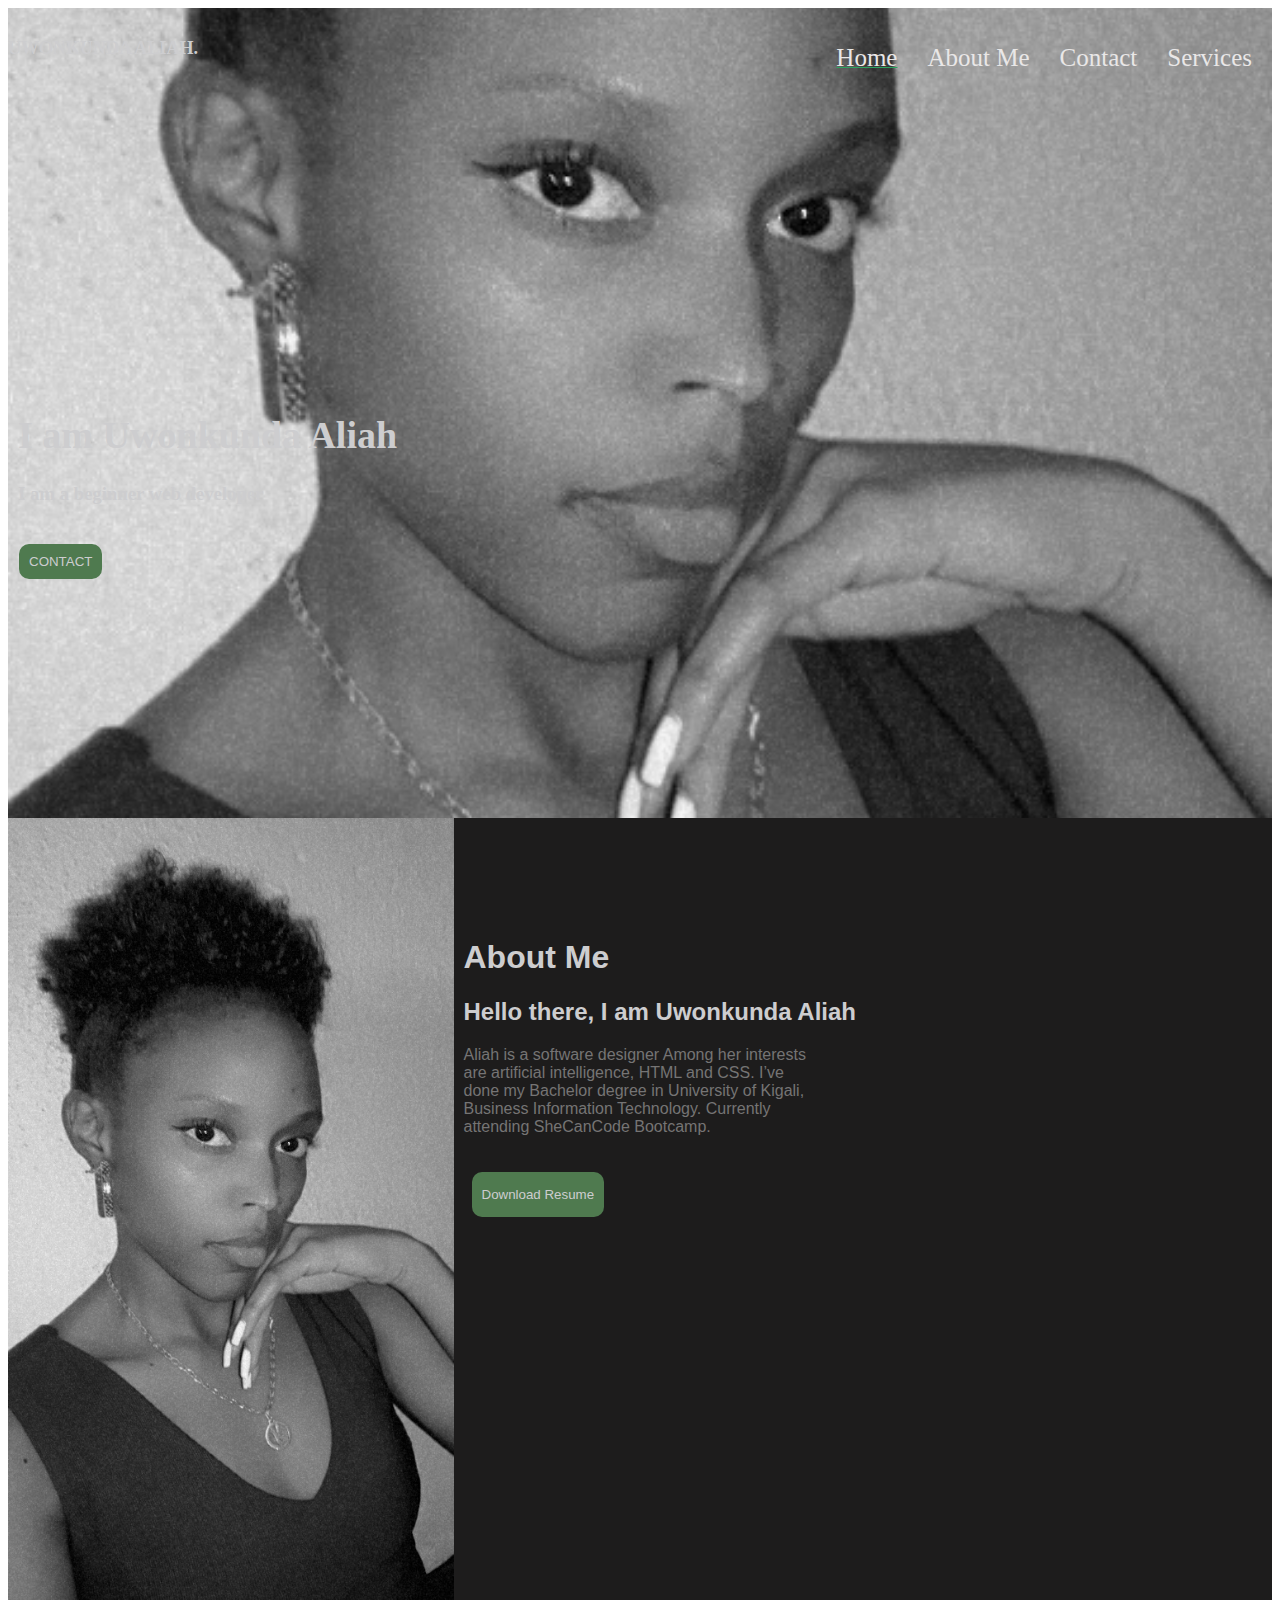
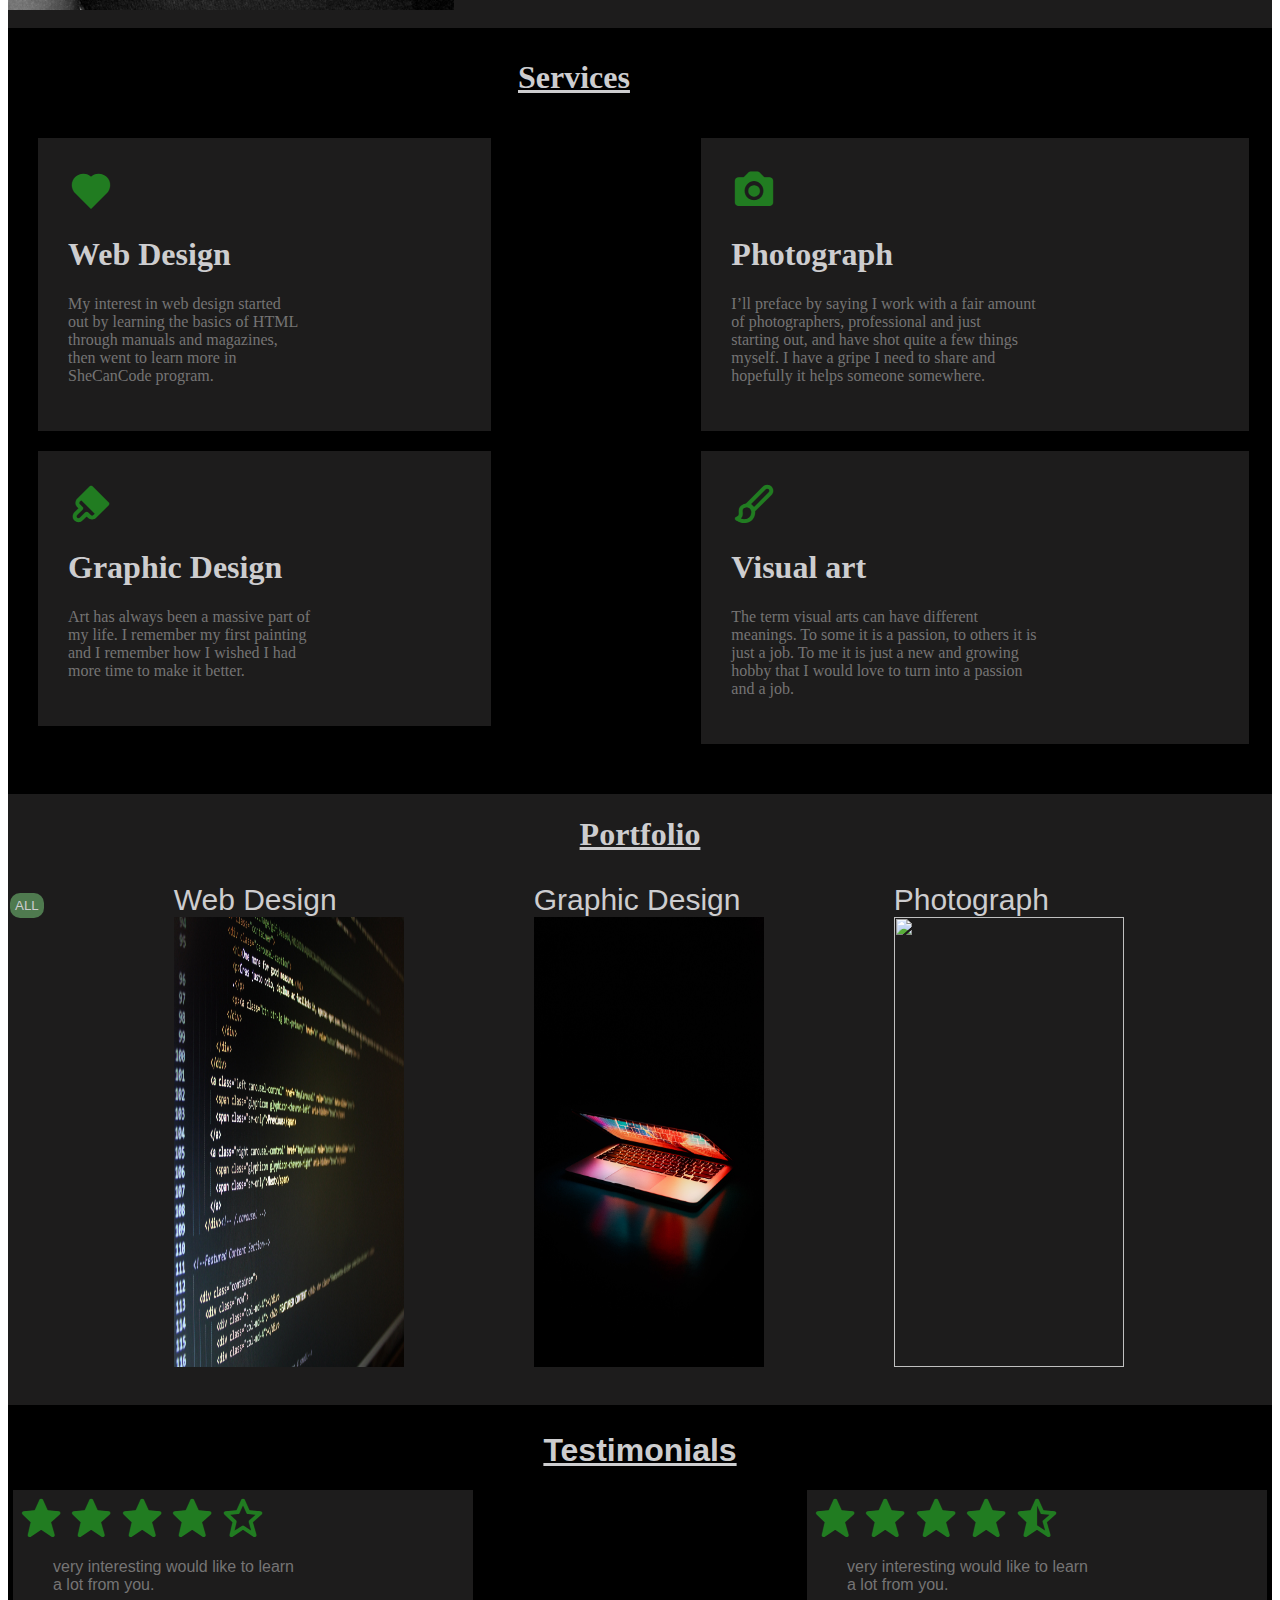
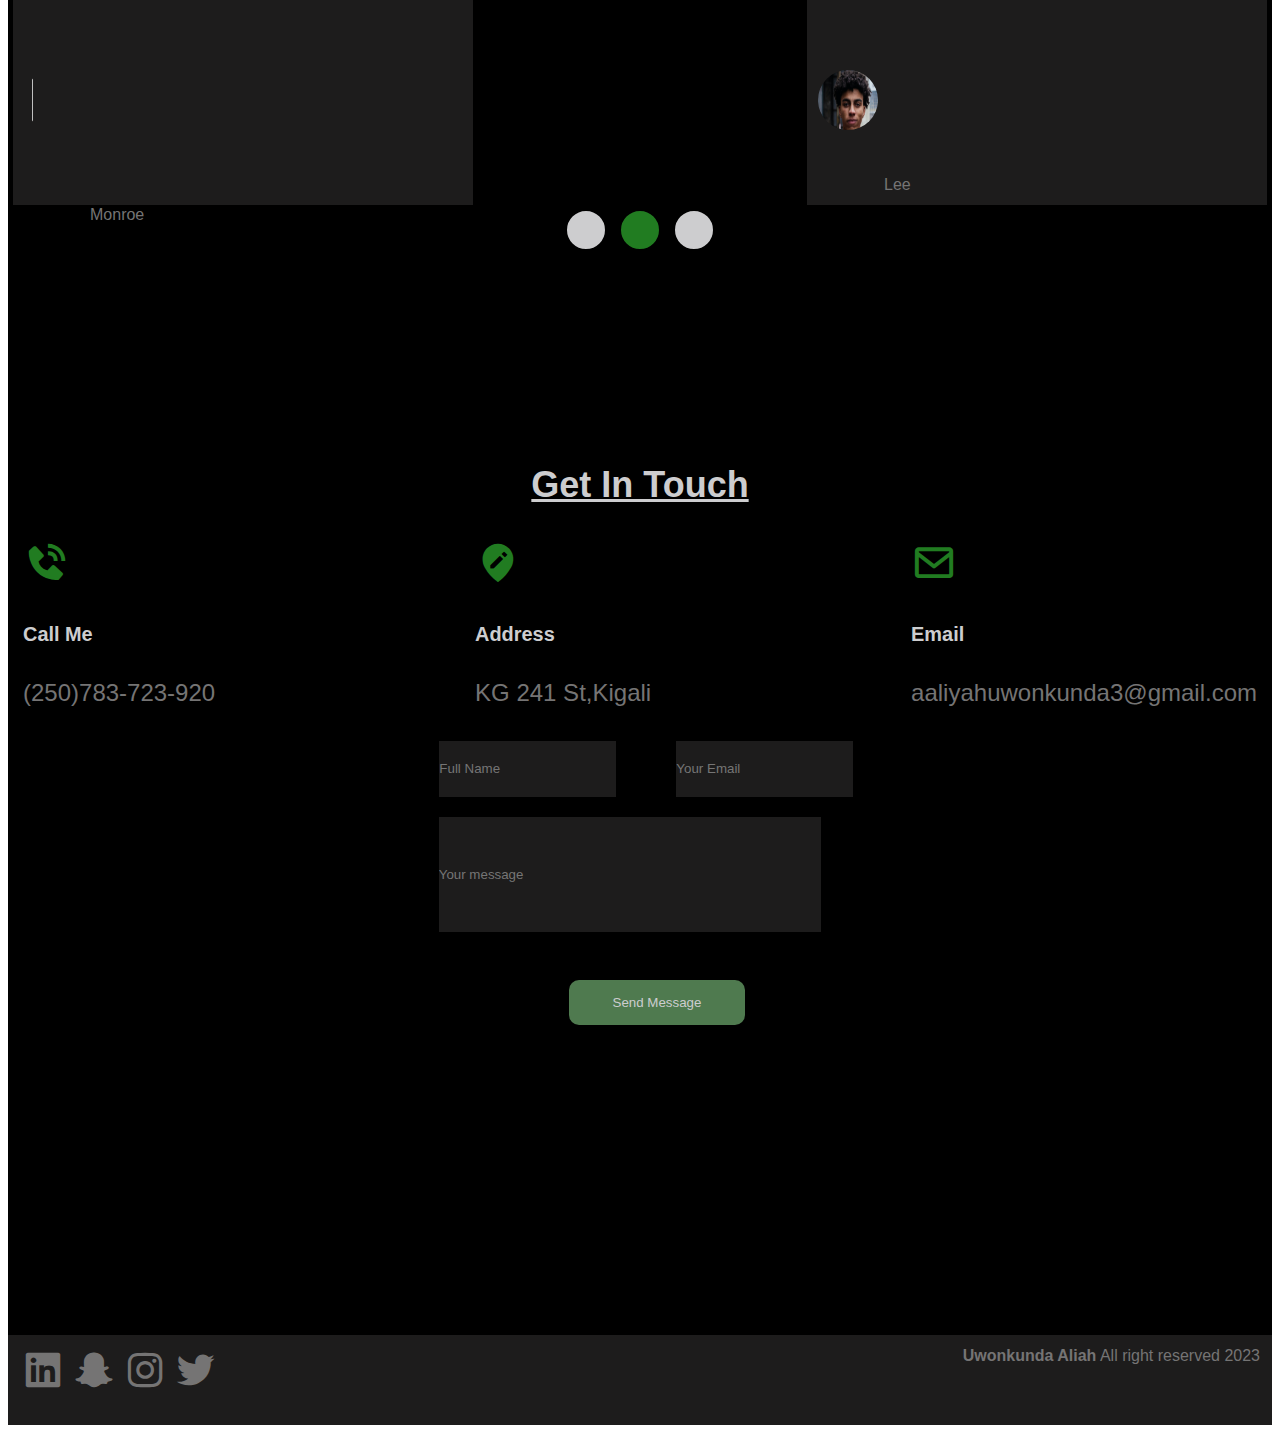
==== index.html @ 4425baaa "yes" ====
<!DOCTYPE html>
<html lang="en">
<head>
    <meta charset="UTF-8">
    <meta http-equiv="X-UA-Compatible" content="IE=edge">
    <meta name="viewport" content="width=device-width, initial-scale=1.0">
    <title>Portfolio</title>
    <link rel="stylesheet" href="./styles/index.css"/>
</head>
<link href='https://unpkg.com/boxicons@2.1.4/css/boxicons.min.css' rel='stylesheet'>
<body>
    <div class ="body">  
        <div class="home-content">
        <div class="header">
            <div class="name"><h2>UWONKUNDA ALIAH.</h2></div>
        <div class="navibar">
            <ul>
            <li class="Home"><a href="#">Home</a></li>
            <li><a href="#">About Me</a></li>
            <li><a href="#">Contact</a></li>
            <li><a href="#">Services</a></li>
            
            </ul>
        </div>
        </div>
        <div class="u">
            <div class="ali"><h1>I am Uwonkunda Aliah</h1></div>
            <h3>I am a beginner web developer</h3>
            <div class="first"><button>CONTACT</button></div>
        </div>
        </div>
        <div class="aboutus">
            <div class="about-image">
                <img src="/images/Aalyah.jpg">
            </div>
            <div class="about-content">
                <h1>About Me</h1>
                <h2>Hello there, I am Uwonkunda Aliah</h2>
                <p>Aliah is a software designer Among her interests <br/>
                    are artificial intelligence, HTML and CSS. I’ve <br/>
                    done my Bachelor degree in University of Kigali, <br/>Business Information Technology. Currently <br/>attending SheCanCode Bootcamp.</p>
                <div class="second"><button>Download Resume</button></div>
            </div>
            </div>
            <div class="services">
            <div class="ser"><h1>Services</h1></div>
            <div class="service">
                <div class="heart"><div class="box">
                    <i class='bx bxs-heart'></i>
                    <h1>Web Design</h1>
                    <p>
                        My interest in web design started <br/>
                        out by learning the basics of HTML <br/>
                        through manuals and magazines, <br/>
                        then went to learn more in <br/>SheCanCode program.
                    </p>
                </div>
                <div class="box">
                    <i class='bx bxs-brush'></i>
                    <h1>Graphic Design</h1>
                    <p>
                        Art has always been a massive part of <br/>
                        my life. I remember my first painting <br/>
                        and I remember how I wished I had <br/>more time to make it better.
                    </p>
                </div></div>
                <div class="camera"><div class="box">
                    <i class='bx bxs-camera'></i>
                    <h1>Photograph</h1>
                    <p>
                        I’ll preface by saying I work with a fair amount <br/>
                        of photographers, professional and just 
                        <br/>starting out, and have shot quite a few things <br/>myself. I have a gripe I need to share and <br/>hopefully it helps someone somewhere.
                    </p>
                </div>
                <div class="box">
                    <i class='bx bx-paint'></i>
                    <h1>Visual art</h1>
                    <p>
                        The term visual arts can have different <br/>
                        meanings. To some it is a passion, to others it is <br/>just a job. To me it is just a new and growing <br/>hobby that I would love to turn into a passion <br/>and a job.
                    </p>
                </div></div>  
        </div>
    </div>
        <div class="portfolio">
            <div class="po"><h1>Portfolio</h1></div>
            
            <div class="port">
                
                <ul>
                <li><div class="third"><button>ALL</button></div></li>
                <li>Web Design <div class="Portfolio-image"><img src="/images/web.jpg"></div></li>
                <li>Graphic Design <div class="Portfolio-image"><img src="/images/ui.jpg"></div></li>
                <li>Photograph <div class="Portfolio-image"><img src="/images/photo.jpg"></div></li>
                </ul>
            </div>
        </div>
        <div class="testimoni">
        <div class="te"><h1>Testimonials</h1></div>
        <div class="testimonial">
            <div class="bo1"><i class='bx bxs-star'></i>
                <i class='bx bxs-star'></i>
                <i class='bx bxs-star'></i>
                <i class='bx bxs-star'></i>
                <i class='bx bx-star' ></i>
            <div class="para"><p>very interesting would like to learn <br/>
                a lot from you.</p></div>
                <div class="ima"><img src="/images/monroe.jpg"><span class="lee">Monroe</p></span></div>
            </div>
        <div class="bo1"><i class='bx bxs-star'></i>
            <i class='bx bxs-star'></i>
            <i class='bx bxs-star'></i>
            <i class='bx bxs-star'></i>
            <i class='bx bxs-star-half' ></i>
            <div class="para"><p>very interesting would like to learn <br/>
            a lot from you.</p></div>
            <div class="ima"><img src="/images/lee.jpg"><span class="lee">Lee</p></span></div>
        </div>
    </div>
    <div class="circle">
        <svg width="50" height="50">
            <circle cx="25" cy="25" r="20" stroke="black" stroke-width="2" fill="rgb(205, 205, 207)" />
        </svg>        
        <svg width="50" height="50">
            <circle cx="25" cy="25" r="20" stroke="black" stroke-width="2" fill="rgb(33, 124, 33)" />
          </svg>
          <svg width="50" height="50">
            <circle cx="25" cy="25" r="20" stroke="black" stroke-width="2" fill="rgb(205, 205, 207)" />
        </svg>         
    </div>
    </div>
    <div class="get">
        <div class="ge"><h1>Get In Touch</h1></div>
        <div class="getin">
        <div class="phone">
            <i class='bx bxs-phone-call'></i>
            <h5>Call Me</h5>
            <p>(250)783-723-920</p>
        </div>
        <div class="address">
            <i class='bx bxs-edit-location' ></i>
            <h5>Address</h5>
            <p>KG 241 St,Kigali</p>
        </div>
        <div class="address">
            <i class='bx bx-envelope' ></i>
            <h5>Email</h5>
            <p>aaliyahuwonkunda3@gmail.com</p>
        </div>
        </div>
    <div class="form">
        <div class="fo">
        <input type="text" placeholder="Full Name"><br/> <br/>
        <input type="text" placeholder="Your Email"><br/> <br/></div>
        <div class="for"><input type="text" placeholder="Your message"><br/> <br/></div>
    </div>
    <div class="bu"><button>Send Message</button></div>
    </div>
    <div class="last">
        <div class="icon">
            <i class='bx bxl-linkedin-square'></i>
            <i class='bx bxl-snapchat' ></i>
            <i class='bx bxl-instagram'></i>
            <i class='bx bxl-twitter'></i>
        </div>
        <div class="co"><span>Uwonkunda Aliah</span> All right reserved 2023</div>
    </div>
    </div>
</body>
</html>
---- styles/index.css ----
* {
    margin: o;
    padding: 0;
    box-sizing: border-box;
}
.header {
display: flex;
justify-content:space-between;
color: rgb(205, 205, 207);
}
.ali{
    font-size: 19px;
}
.name {
padding-top: 15px;
font-size: 12px;
}
.u {
padding-top: 300px;
padding-left: 10px;
color: rgb(205, 205, 207);
}
.first button {
    margin-left: 1px;
}
.navibar {
    margin-right: 20px;
    margin-top: 20px;
}
.navibar ul {
    display: flex;
    gap: 30px;
}
.navibar ul li a {
    text-decoration: none;
    font-size: 25px;
    color:rgb(233, 231, 231);
}
.navibar ul li{
    list-style: none;
}
.Home {
    color: rgb(44, 163, 94);
    text-decoration: underline;
}
.home-content{
    height: 90vh;
    background-image:url("../images/Aalyah.jpg");
    background-repeat: no-repeat;
    background-size: cover;
    background-position: center;
}
button{
    padding: 10px;
    margin-left: 180px;
    margin-top: 20px;
    border-radius: 10px;
    border: none;
    background-color: rgb(79, 122, 79);
    color:rgb(205, 205, 207);
}
.aboutus {
    display: flex;
  gap: 10px;
  background-color: rgb(29, 28, 28);
  height: 90vh;
  font-family: Verdana, Geneva, Tahoma, sans-serif;
}
.about-image img{
    height:88vh;    
}
.about-content {
    padding-top: 100px;
    color: rgb(205, 205, 207);
}
.about-content p{
    color: rgb(117, 116, 116);
}
.second button{
margin-left: 8px;
height: 5vh;
}
.services{
    color:rgb(205, 205, 207);
    background-color: black;
    padding: 10px;
}
.service{
    display: flex;
    /* justify-content: space-between; */
    gap: 30%;
    padding: 20px;
}
.ser {
    margin-left: 500px;
    text-decoration: underline;
    color: rgb(205, 205, 207);
}
.box{
    background-color:rgb(29, 28, 28);
    margin-bottom: 20px;
    padding: 30px;
    width: 150%;
}
.box p{
    color:rgb(117, 116, 116);
}
.portfolio{
    background-color: rgb(29, 28, 28);
    padding: 1px;
}
.po{
    color: rgb(205, 205, 207);
    text-align: center;
    text-decoration: underline;
}
.Portfolio-image img{
    width: 230px;
    height: 50vh;
}
.third button{
    margin-left: 1px;
    margin-top: 8px;
    color: rgb(205, 205, 207);
    font-family: Impact, Haettenschweiler, 'Arial Narrow Bold', sans-serif;
    padding: 5px;
}
.port ul{
    display: flex;
    /* justify-content: space-between; */
    gap: 130px;
    list-style: none;
    color: rgb(205, 205, 207);
    font-size: 30px;
    font-family: Impact, Haettenschweiler, 'Arial Narrow Bold', sans-serif;

}
.testimoni{
    background-color: black;
    color:rgb(117, 116, 116);
    padding: 5px;
    height: 70vh;
    font-family: Verdana, Geneva, Tahoma, sans-serif;
}
.te{
    text-align: center;
    text-decoration: underline;
    color: rgb(205, 205, 207);
}
.testimonial{
    display: flex;
    justify-content: space-between;
}
.ima img{
    clip-path: circle(30px at center);
    width: 16%;
    height: 20vh;
    padding-left: 1%;
    padding-top: 30px;
}
.bo1{
    background-color:rgb(29, 28, 28);
    width: 460px;
    height: 35vh;
    padding: 5px;
}
.para{
    padding-left: 35px;
}
i{
    color:rgb(33, 124, 33);
    font-size: 46px;
}
.circle{
    text-align: center;
}
.get{
    background-color: black;
    color:rgb(117, 116, 116) ;
    padding: 5px;
    font-size: 24px;
    height: 100vh;
    font-family: Verdana, Geneva, Tahoma, sans-serif;
}
.get h5{
    color: rgb(205, 205, 207);
}
.getin{
    display: flex;
    justify-content: space-between;
    padding: 10px;
}
.ge{
    text-align: center;
    text-decoration: underline;
    color: rgb(205, 205, 207);
    font-size: 18px;
}
.form{
    /* display: block;
    justify-content: space-between; */
    color: rgb(29, 28, 28);
}
.fo{
    display: flex;
    gap: 30px;
    padding-left: 34%;
}
.for input{
    padding-top: 50px;
    padding-bottom: 50px;
    padding-right: 50px;
    width: 31%;
}
.for{
    text-align: center;
    margin-top: 20px;
    padding-right: 20px;
}
input{
    background-color:rgb(29, 28, 28) ;
    border: none;
}
.bu{
    padding-left: 30%;
}
.bu button{
    width: 20%;
    height: 5vh;
}
.last{
    display: flex;
    justify-content: space-between;
    background-color: rgb(29, 28, 28);
    height: 10vh;
    color: rgb(117, 116, 116);
    padding: 12px;
}
.icon i{
    color: rgb(117, 116, 116) ;
}
.icon{
    display: flex;
    gap: 5px;
    /* padding: 12px; */
}
.co span{
    font-weight: bolder;
}
.co{
    font-family: 'Franklin Gothic Medium', 'Arial Narrow', Arial, sans-serif;
}
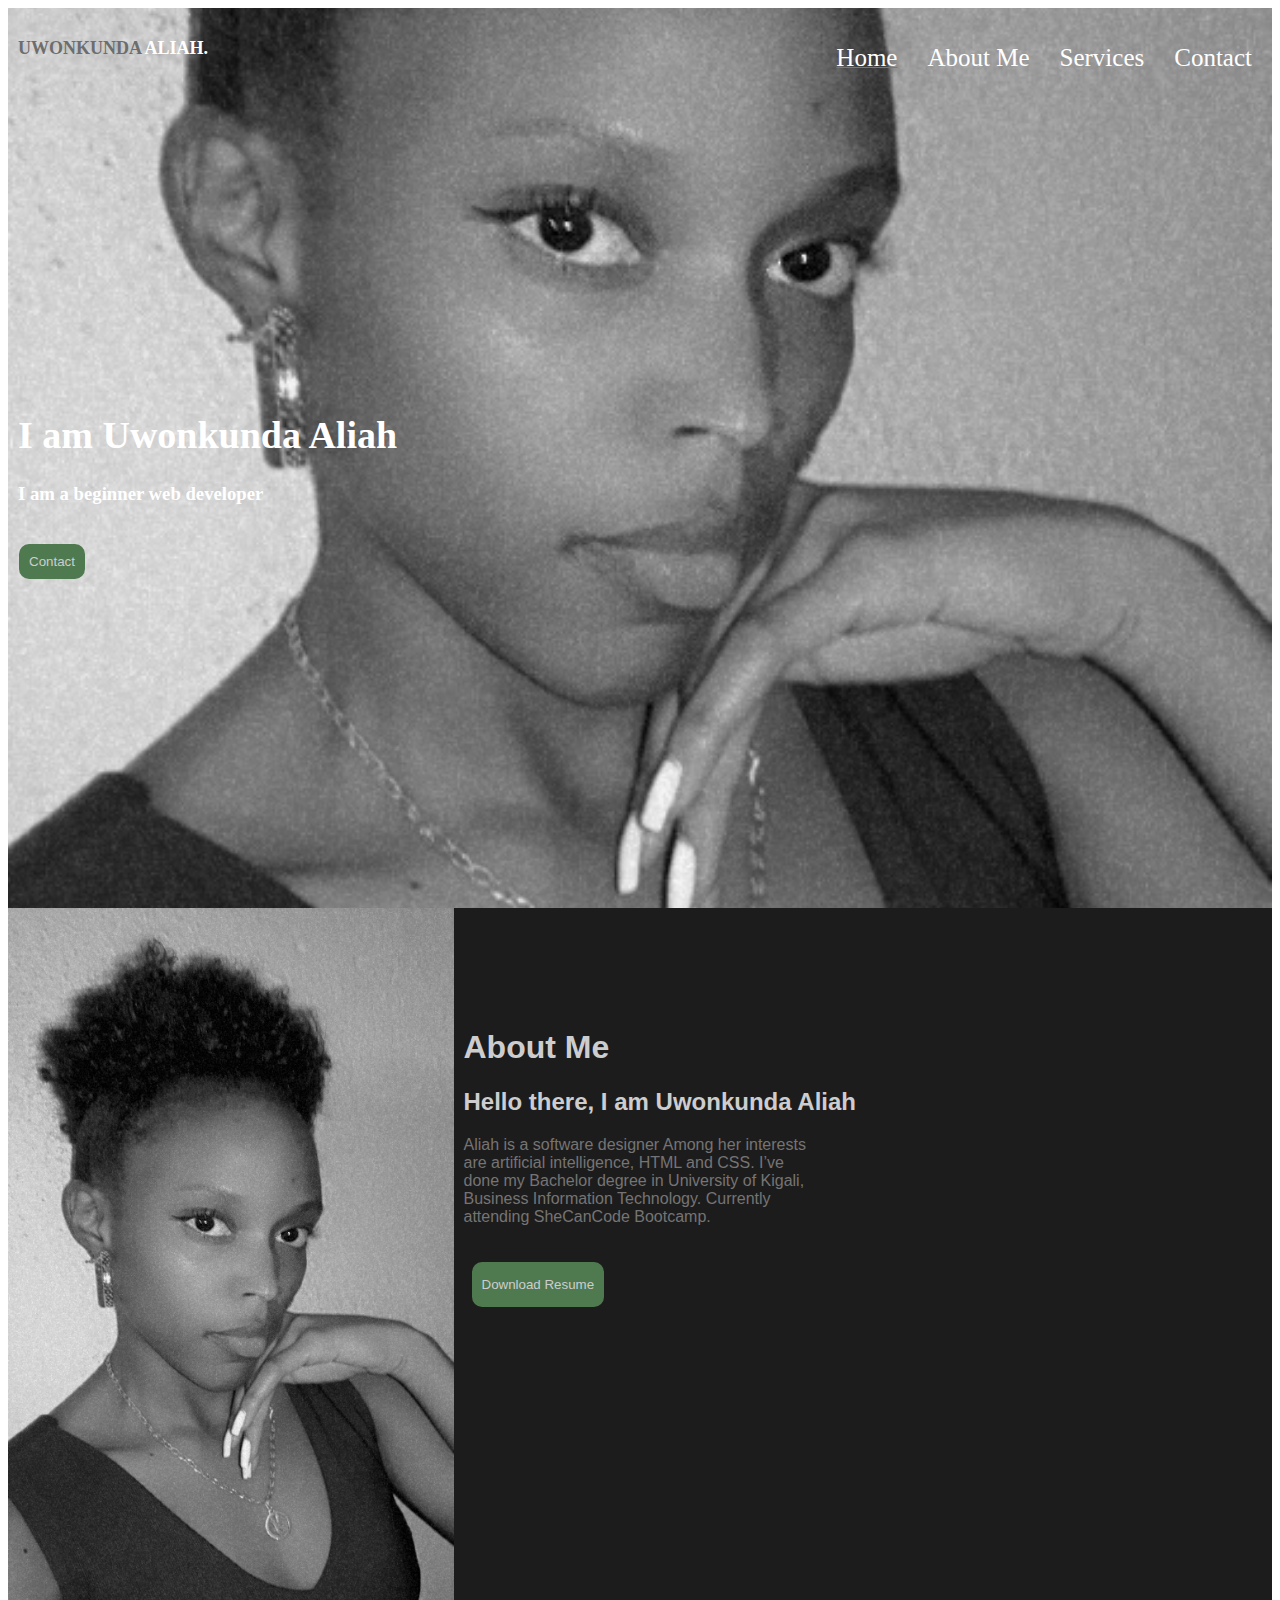
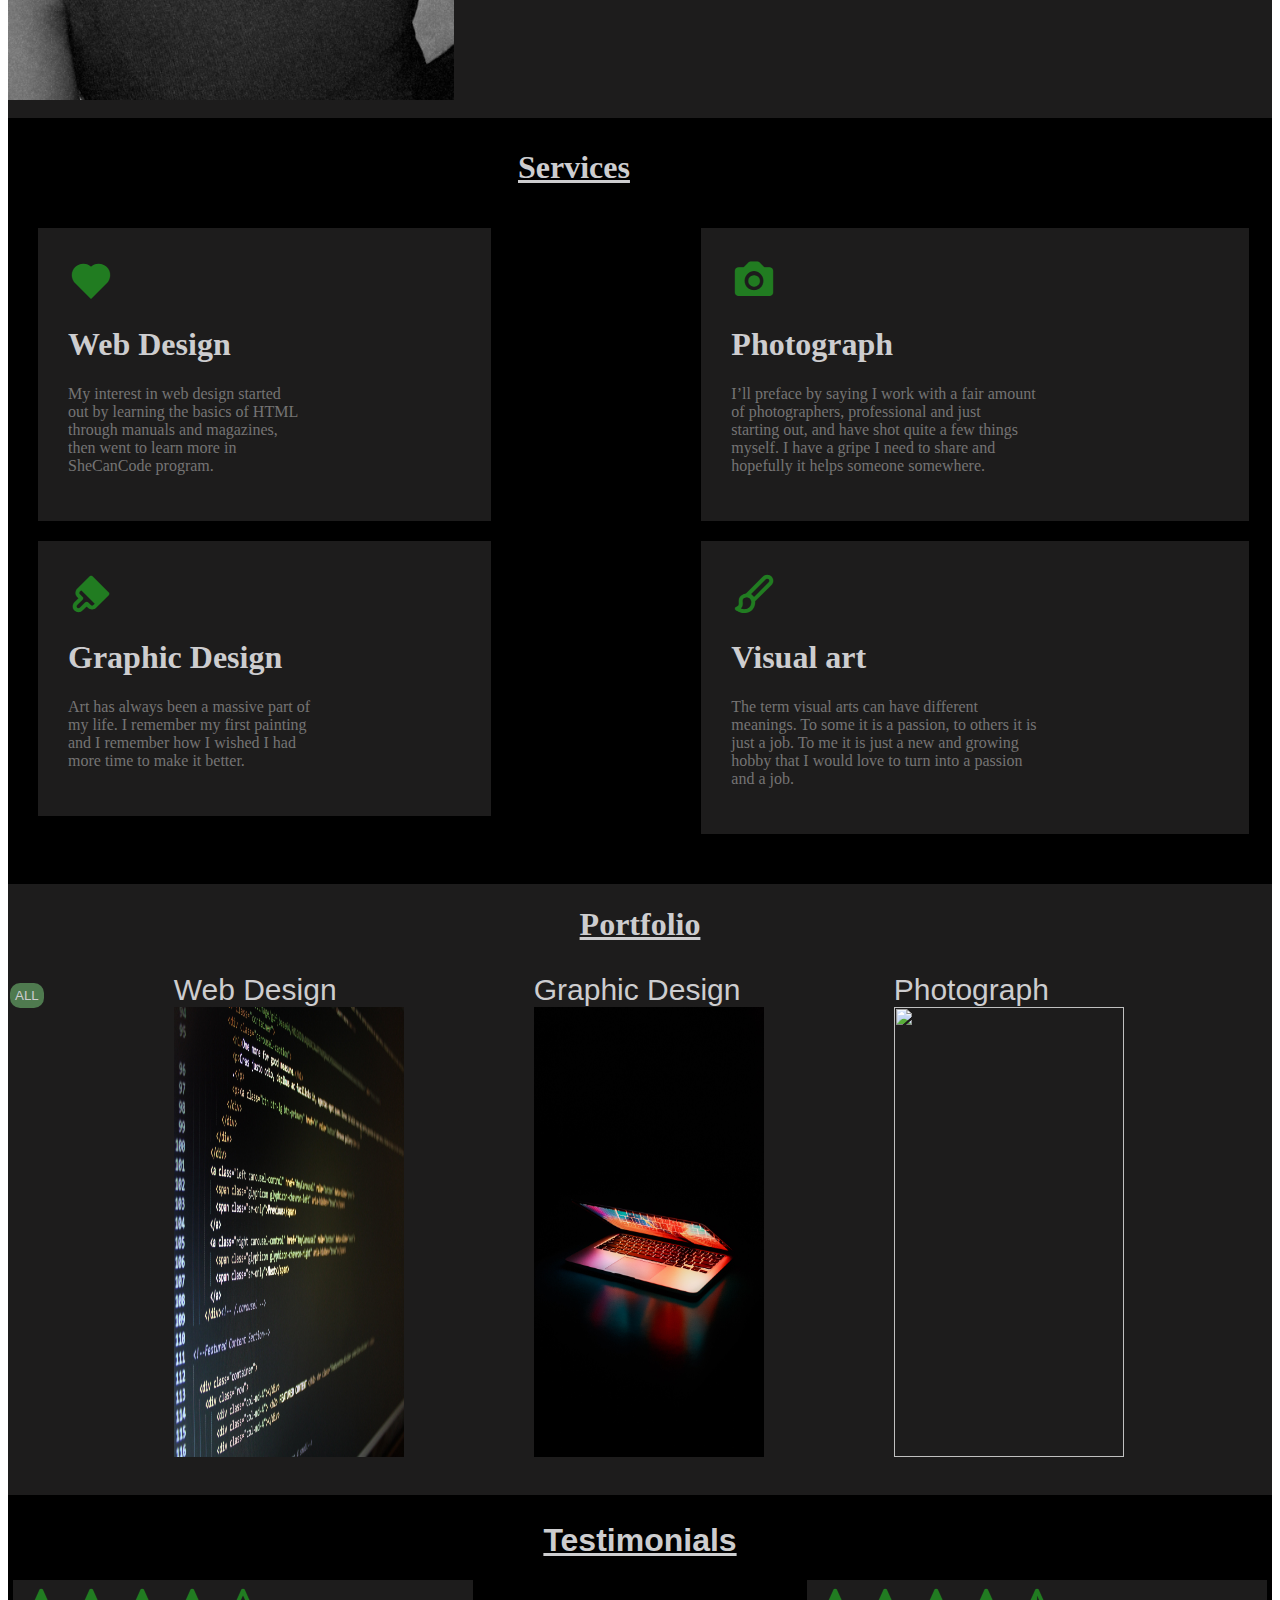
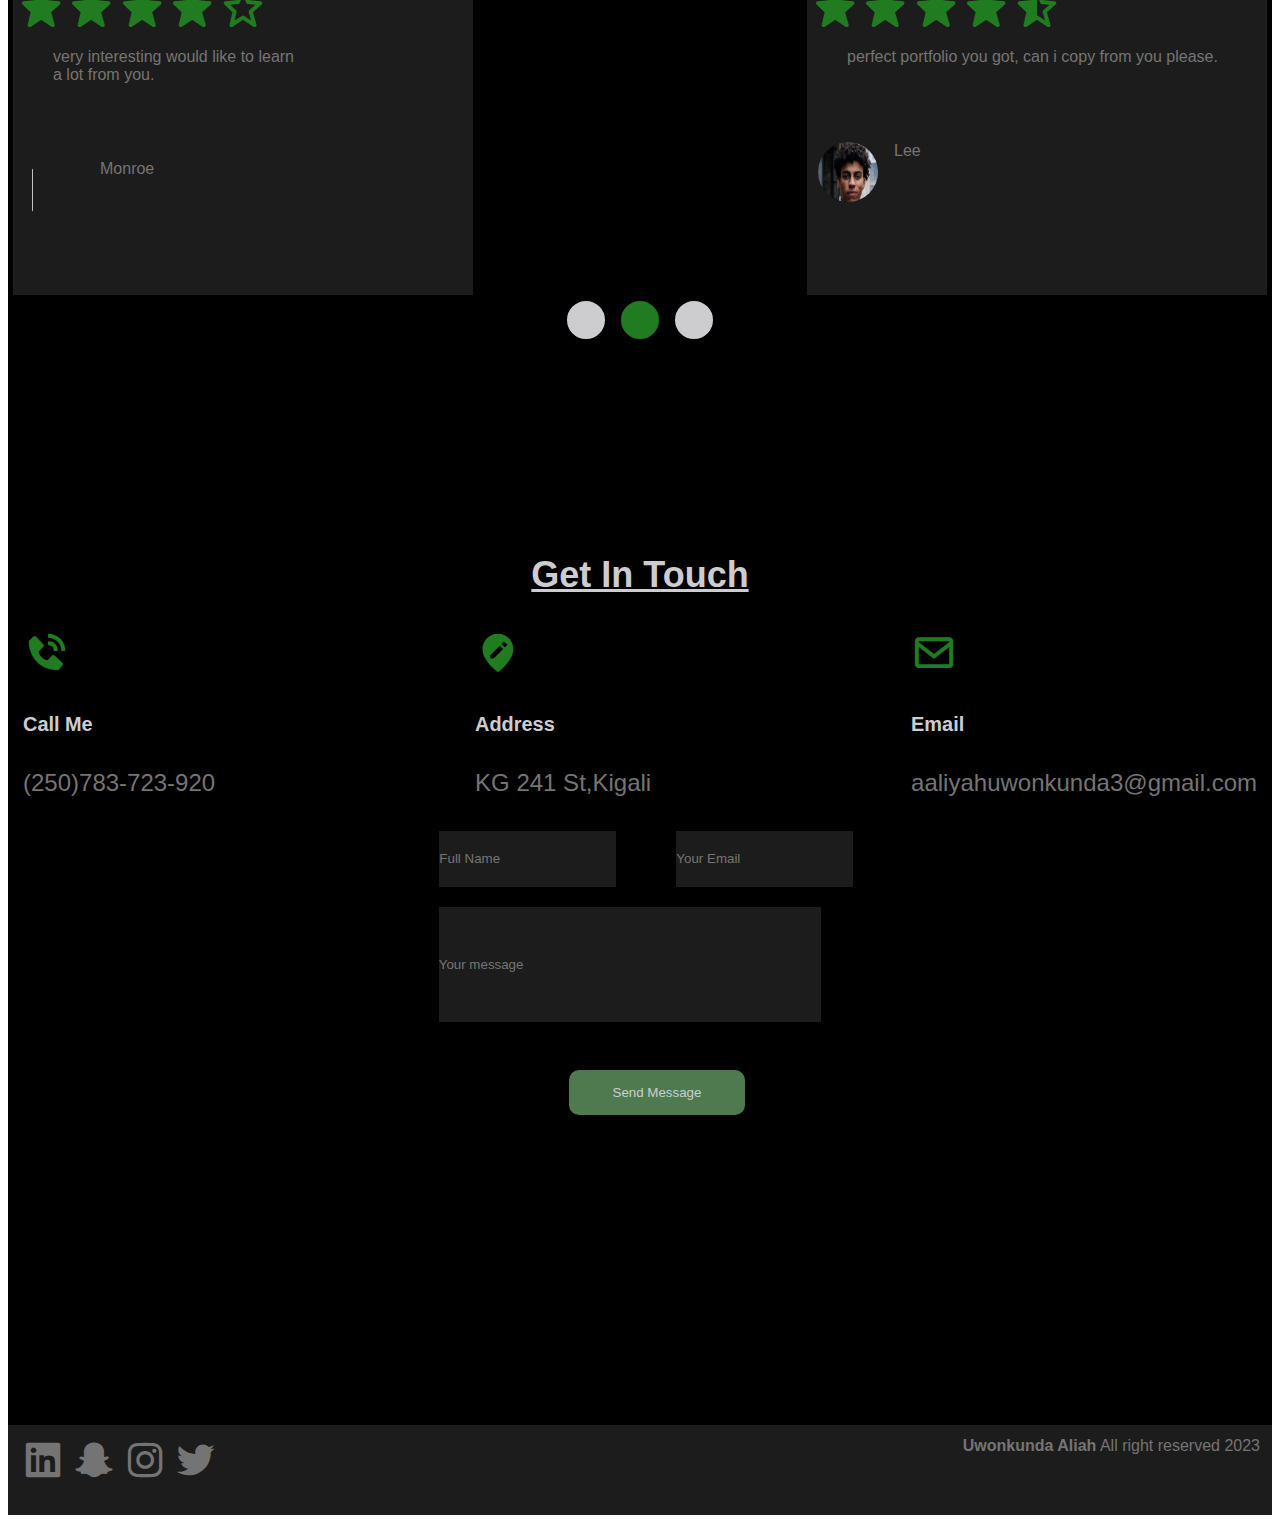
==== commit e61a6762: "added" ====
--- a/index.html
+++ b/index.html
@@ -12,26 +12,25 @@
     <div class ="body">  
         <div class="home-content">
         <div class="header">
-            <div class="name"><h2>UWONKUNDA ALIAH.</h2></div>
+            <div class="name"><h2><span class="uwon"> UWONKUNDA </span>ALIAH.</h2></div>
         <div class="navibar">
             <ul>
             <li class="Home"><a href="#">Home</a></li>
-            <li><a href="#">About Me</a></li>
-            <li><a href="#">Contact</a></li>
-            <li><a href="#">Services</a></li>
-            
+            <li><a href="#aboutus">About Me</a></li>
+            <li><a href="#services">Services</a></li>
+            <li><a href="#get">Contact</a></li>
             </ul>
         </div>
         </div>
         <div class="u">
             <div class="ali"><h1>I am Uwonkunda Aliah</h1></div>
             <h3>I am a beginner web developer</h3>
-            <div class="first"><button>CONTACT</button></div>
+            <div class="first"><button><a href="#get">Contact</a></button></div>
         </div>
         </div>
-        <div class="aboutus">
+        <div id="aboutus">
             <div class="about-image">
-                <img src="/images/Aalyah.jpg">
+                <img src="./images/Aalyah.jpg">
             </div>
             <div class="about-content">
                 <h1>About Me</h1>
@@ -42,7 +41,7 @@
                 <div class="second"><button>Download Resume</button></div>
             </div>
             </div>
-            <div class="services">
+            <div id="services">
             <div class="ser"><h1>Services</h1></div>
             <div class="service">
                 <div class="heart"><div class="box">
@@ -90,9 +89,9 @@
                 
                 <ul>
                 <li><div class="third"><button>ALL</button></div></li>
-                <li>Web Design <div class="Portfolio-image"><img src="/images/web.jpg"></div></li>
-                <li>Graphic Design <div class="Portfolio-image"><img src="/images/ui.jpg"></div></li>
-                <li>Photograph <div class="Portfolio-image"><img src="/images/photo.jpg"></div></li>
+                <li>Web Design <div class="Portfolio-image"><img src="./images/web.jpg"></div></li>
+                <li>Graphic Design <div class="Portfolio-image"><img src="./images/ui.jpg"></div></li>
+                <li>Photograph <div class="Portfolio-image"><img src="./images/photo.jpg"></div></li>
                 </ul>
             </div>
         </div>
@@ -106,16 +105,15 @@
                 <i class='bx bx-star' ></i>
             <div class="para"><p>very interesting would like to learn <br/>
                 a lot from you.</p></div>
-                <div class="ima"><img src="/images/monroe.jpg"><span class="lee">Monroe</p></span></div>
+                <div class="ima"><img src="./images/monroe.jpg"><span class="lee">Monroe</p></span></div>
             </div>
         <div class="bo1"><i class='bx bxs-star'></i>
             <i class='bx bxs-star'></i>
             <i class='bx bxs-star'></i>
             <i class='bx bxs-star'></i>
             <i class='bx bxs-star-half' ></i>
-            <div class="para"><p>very interesting would like to learn <br/>
-            a lot from you.</p></div>
-            <div class="ima"><img src="/images/lee.jpg"><span class="lee">Lee</p></span></div>
+            <div class="para"><p>perfect portfolio you got, can i copy from you please.</p></div>
+            <div class="ima"><img src="./images/lee.jpg"><span class="lee">Lee</p></span></div>
         </div>
     </div>
     <div class="circle">
@@ -130,7 +128,7 @@
         </svg>         
     </div>
     </div>
-    <div class="get">
+    <div id="get">
         <div class="ge"><h1>Get In Touch</h1></div>
         <div class="getin">
         <div class="phone">
--- a/styles/index.css
+++ b/styles/index.css
@@ -6,7 +6,11 @@
 .header {
 display: flex;
 justify-content:space-between;
-color: rgb(205, 205, 207);
+color: white;
+padding-left: 10px;
+}
+.uwon{
+    color: rgb(109, 109, 109);
 }
 .ali{
     font-size: 19px;
@@ -18,10 +22,7 @@
 .u {
 padding-top: 300px;
 padding-left: 10px;
-color: rgb(205, 205, 207);
-}
-.first button {
-    margin-left: 1px;
+color:white;
 }
 .navibar {
     margin-right: 20px;
@@ -34,17 +35,21 @@
 .navibar ul li a {
     text-decoration: none;
     font-size: 25px;
-    color:rgb(233, 231, 231);
+    color:white;
 }
 .navibar ul li{
     list-style: none;
+    cursor: pointer;
+}
+.navibar ul li :hover{
+    background-color: rgb(122, 122, 122);
 }
 .Home {
     color: rgb(44, 163, 94);
     text-decoration: underline;
 }
 .home-content{
-    height: 90vh;
+    height: 100vh;
     background-image:url("../images/Aalyah.jpg");
     background-repeat: no-repeat;
     background-size: cover;
@@ -58,8 +63,9 @@
     border: none;
     background-color: rgb(79, 122, 79);
     color:rgb(205, 205, 207);
-}
-.aboutus {
+    cursor: pointer;
+}
+#aboutus {
     display: flex;
   gap: 10px;
   background-color: rgb(29, 28, 28);
@@ -80,7 +86,27 @@
 margin-left: 8px;
 height: 5vh;
 }
-.services{
+.second{
+    cursor: pointer;
+    transition: transform 0.5s ease-in-out;
+}
+.second :hover{
+    transform: translateY(-9px);
+}
+.first button a {
+    text-decoration: none;
+    list-style: none;
+    color:rgb(205, 205, 207);
+}
+.first button{
+    margin-left: 1px;
+    cursor: pointer;
+    transition: transform 0.5s ease-in-out;
+}
+.first :hover{
+    transform: translateY(-9px);
+}
+#services{
     color:rgb(205, 205, 207);
     background-color: black;
     padding: 10px;
@@ -174,7 +200,7 @@
 .circle{
     text-align: center;
 }
-.get{
+#get{
     background-color: black;
     color:rgb(117, 116, 116) ;
     padding: 5px;
@@ -182,7 +208,7 @@
     height: 100vh;
     font-family: Verdana, Geneva, Tahoma, sans-serif;
 }
-.get h5{
+#get h5{
     color: rgb(205, 205, 207);
 }
 .getin{
@@ -250,3 +276,11 @@
 .co{
     font-family: 'Franklin Gothic Medium', 'Arial Narrow', Arial, sans-serif;
 }
+.ima{
+    position: relative;
+}
+.lee{
+    position: absolute;
+    padding-top: 60px;
+    padding-left: 10px;
+}
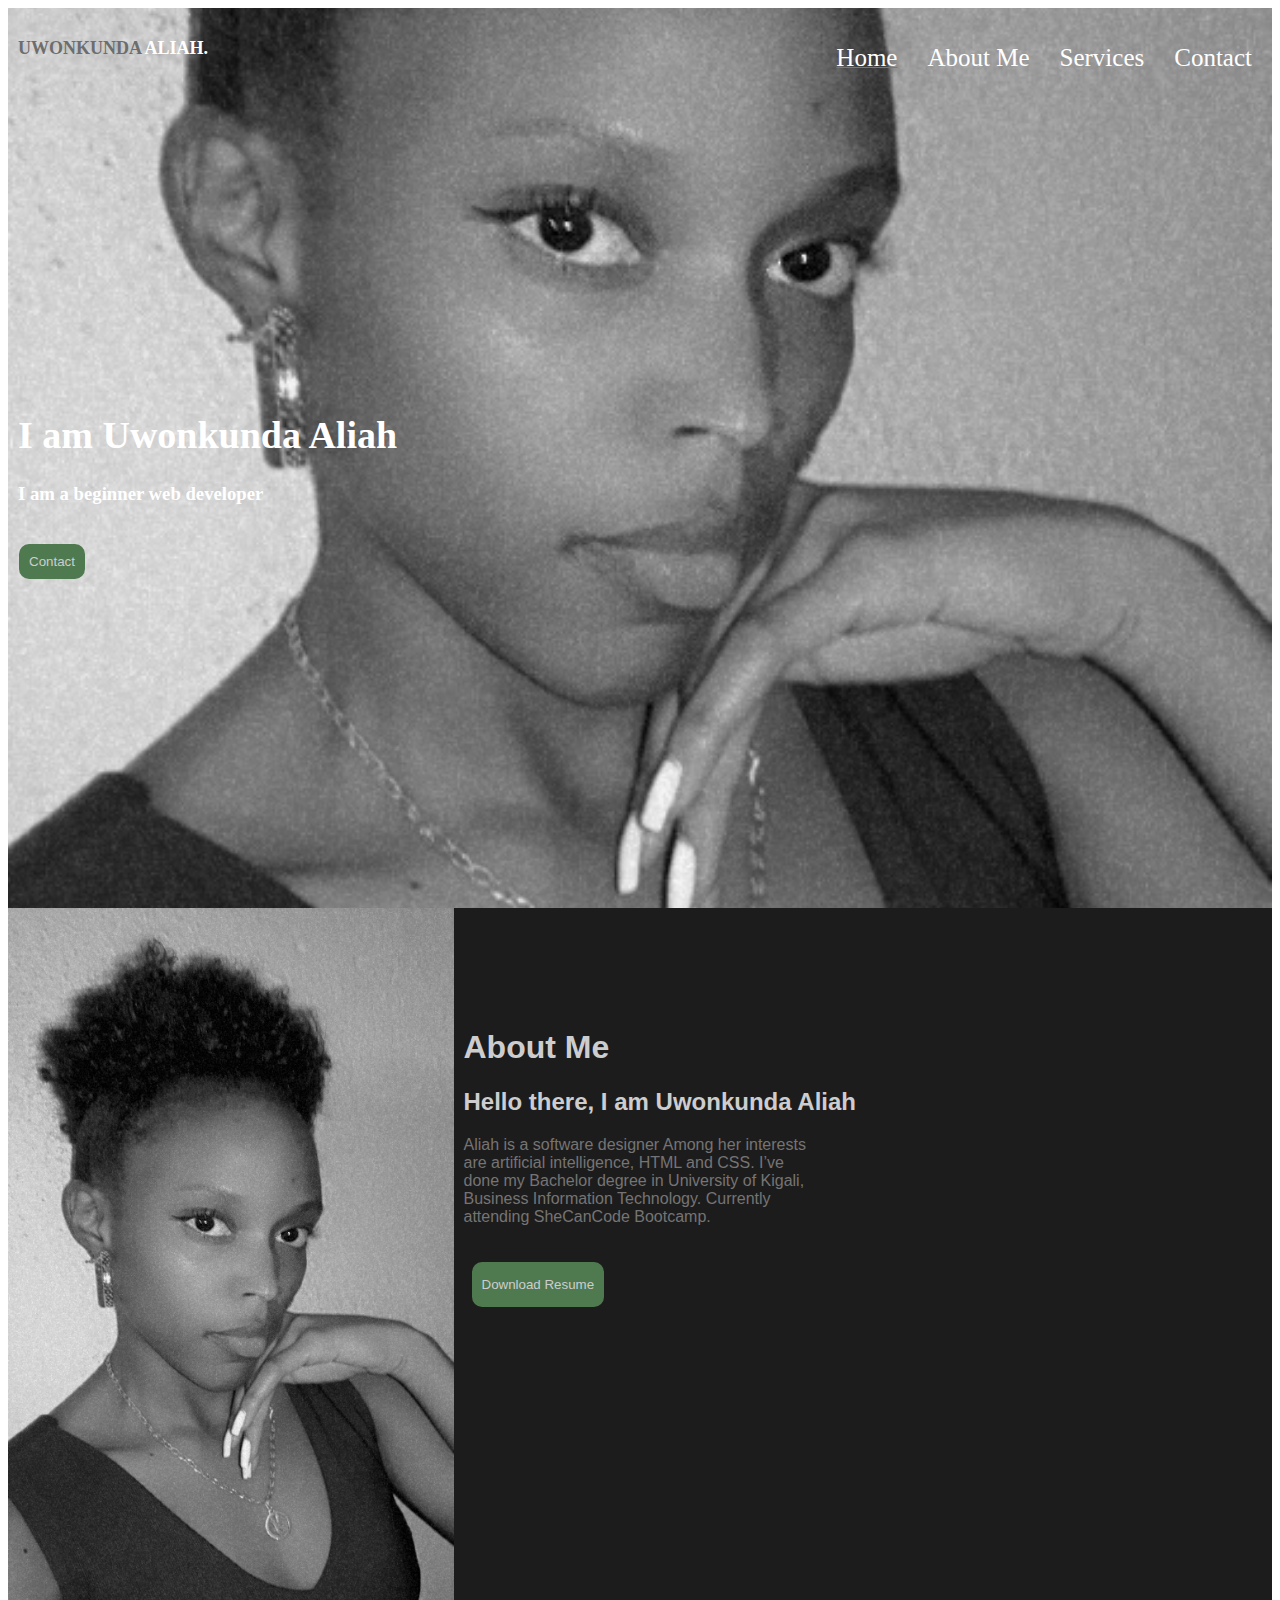
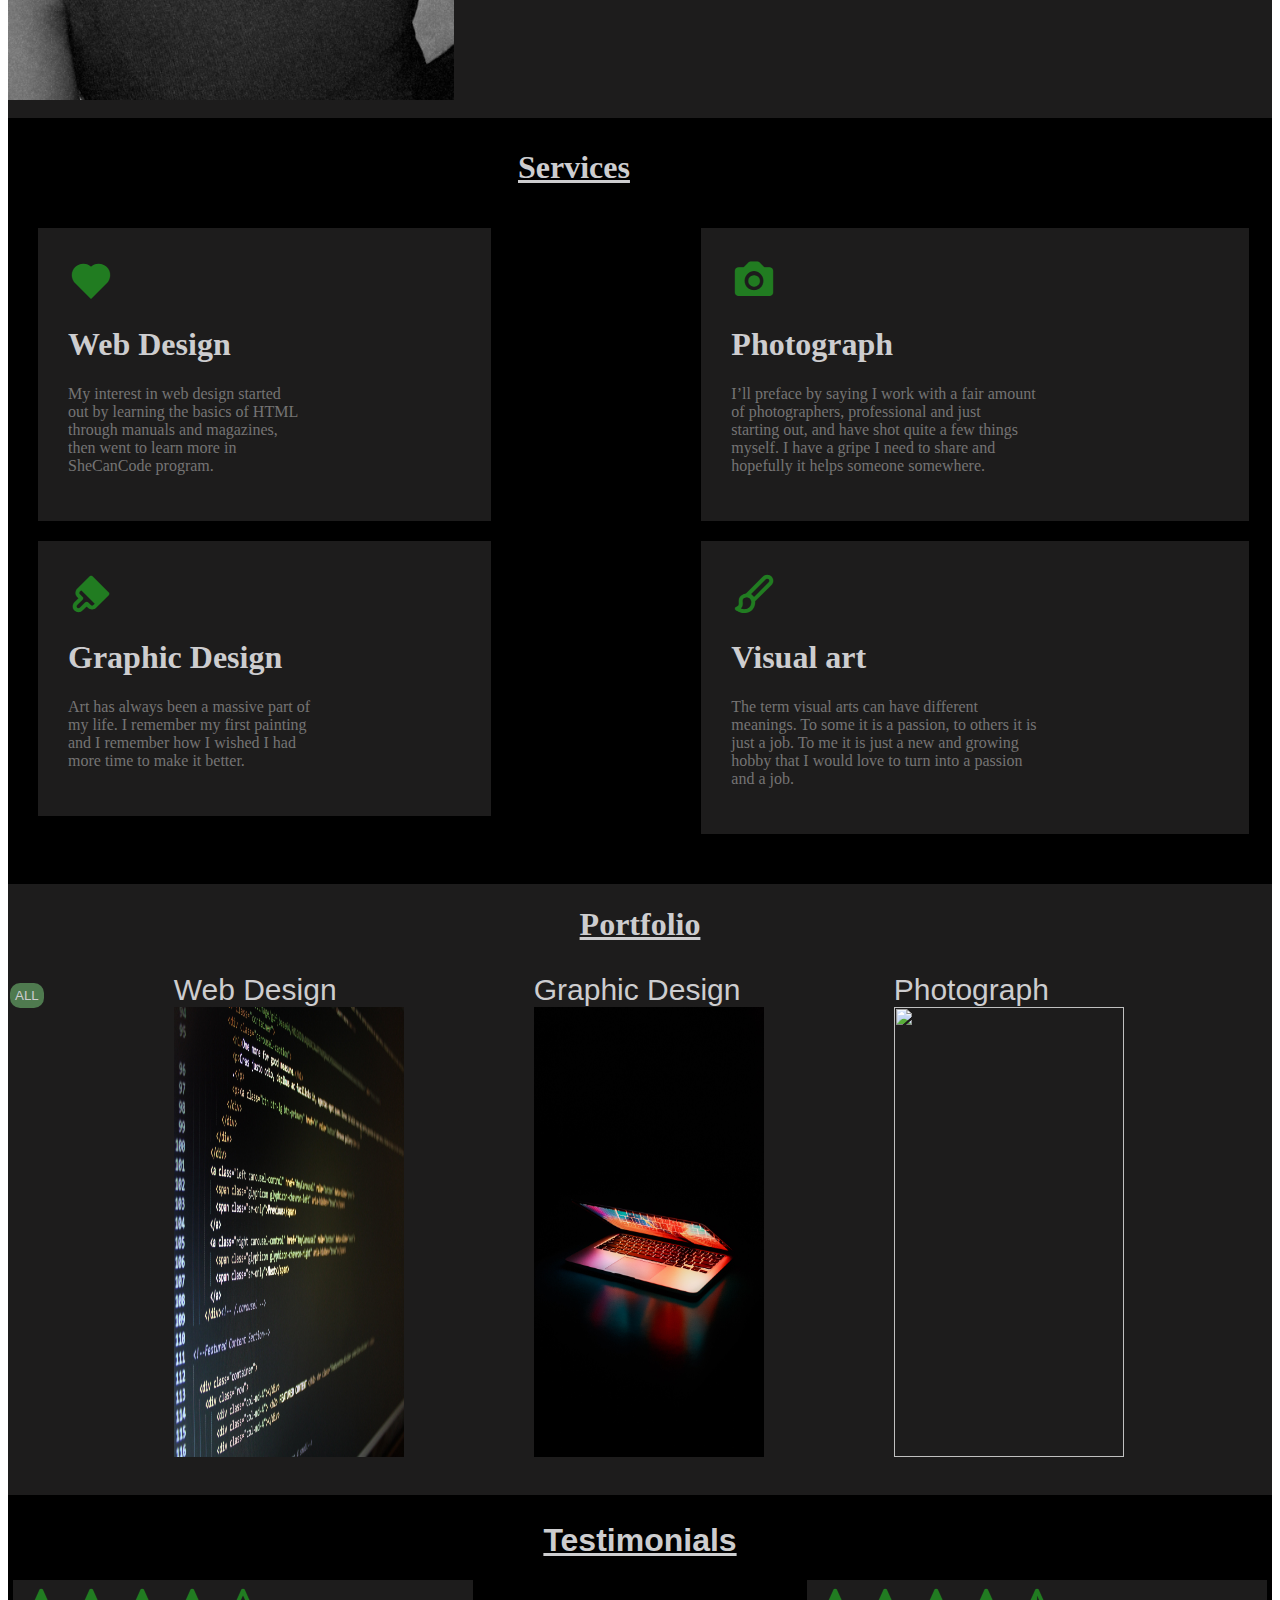
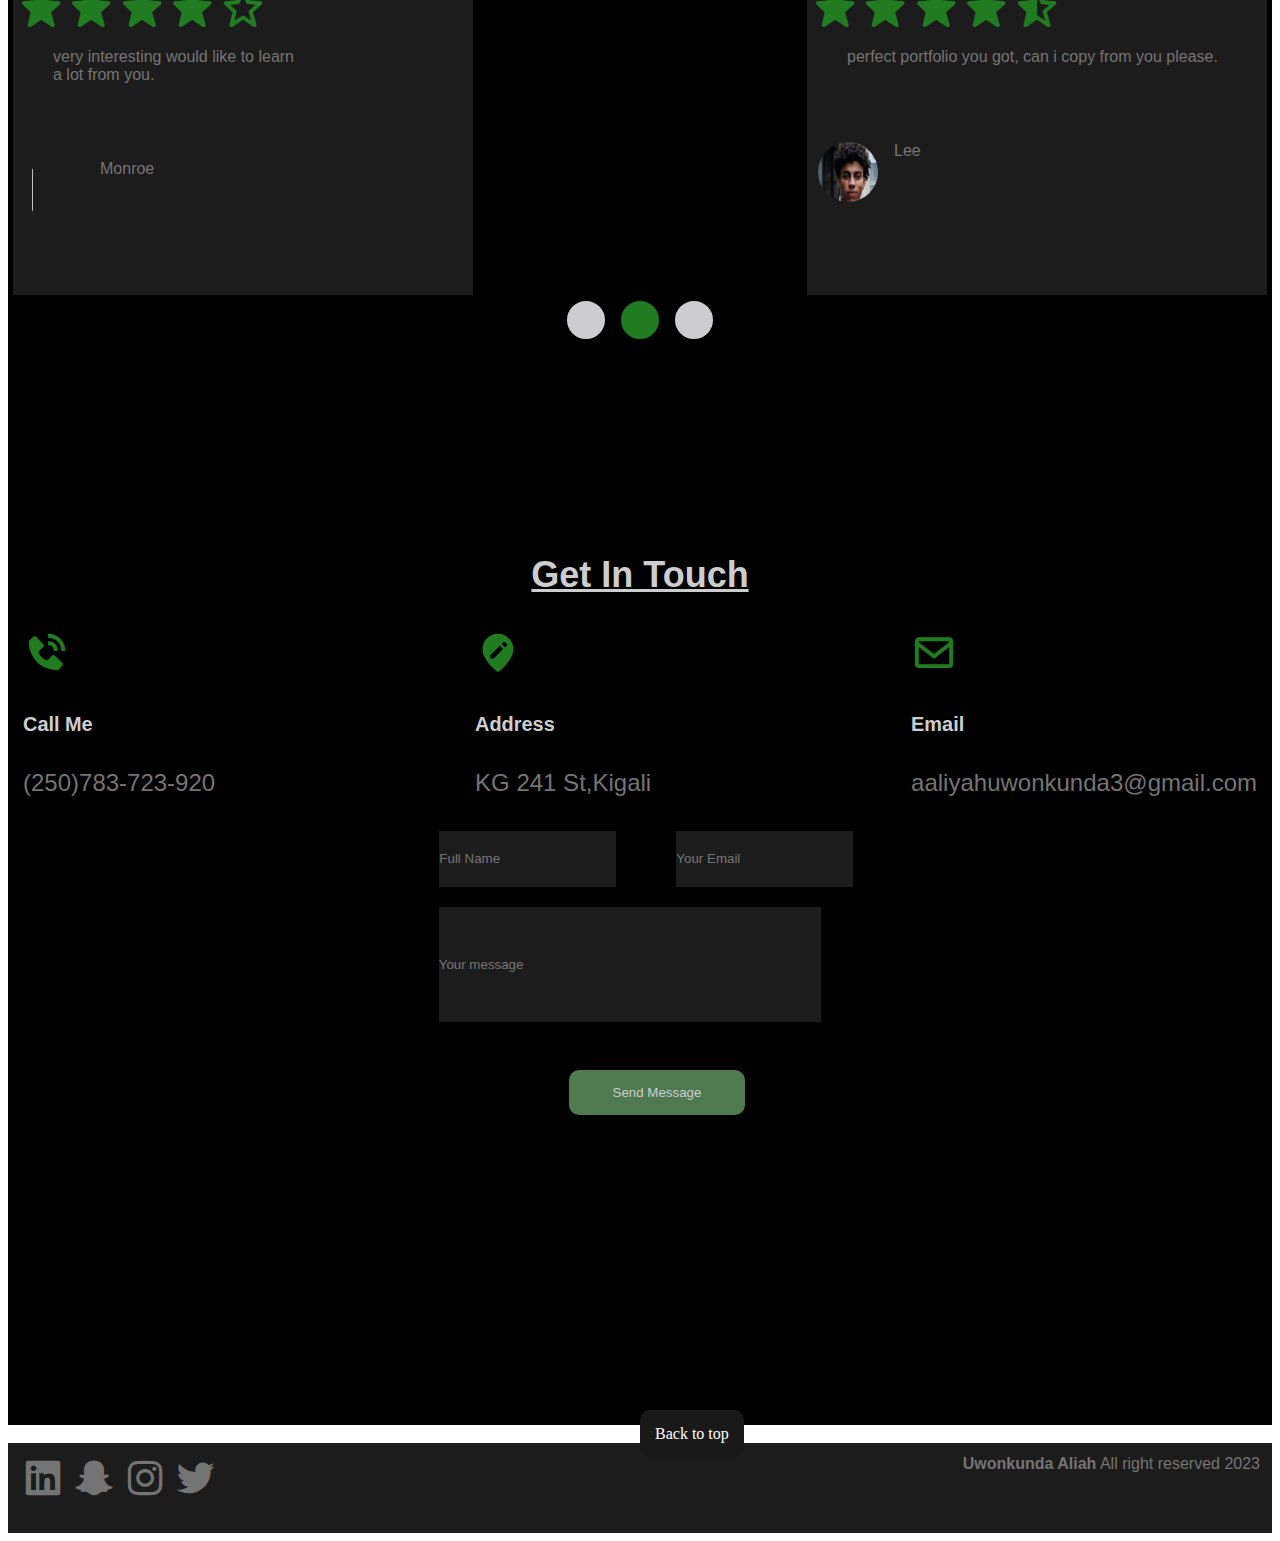
==== commit 7b083a06: "yuup" ====
--- a/index.html
+++ b/index.html
@@ -9,7 +9,8 @@
 </head>
 <link href='https://unpkg.com/boxicons@2.1.4/css/boxicons.min.css' rel='stylesheet'>
 <body>
-    <div class ="body">  
+    <div class ="body"> 
+        <div id="top"></div> 
         <div class="home-content">
         <div class="header">
             <div class="name"><h2><span class="uwon"> UWONKUNDA </span>ALIAH.</h2></div>
@@ -155,6 +156,7 @@
     </div>
     <div class="bu"><button>Send Message</button></div>
     </div>
+    <a href="#top" class="back-to-top">Back to top</a>
     <div class="last">
         <div class="icon">
             <i class='bx bxl-linkedin-square'></i>
--- a/styles/index.css
+++ b/styles/index.css
@@ -253,6 +253,11 @@
 .bu button{
     width: 20%;
     height: 5vh;
+    cursor: pointer;
+    transition: transform 0.5s ease-in-out;
+}
+.bu :hover{
+    transform: translateY(-9px);
 }
 .last{
     display: flex;
@@ -284,3 +289,21 @@
     padding-top: 60px;
     padding-left: 10px;
 }
+.back-to-top {
+    font-size: 16px;
+    background-color: #1a1919;
+    color: white;
+    cursor: pointer;
+    padding: 15px;
+    border-radius: 10px;
+    text-decoration: none;
+    margin-left: 50%;
+  }
+.back-to-top a{
+    text-align: center;
+    background-color: #1a1919;
+}
+  
+  .back-to-top:hover {
+    background-color: #050505;
+  }
